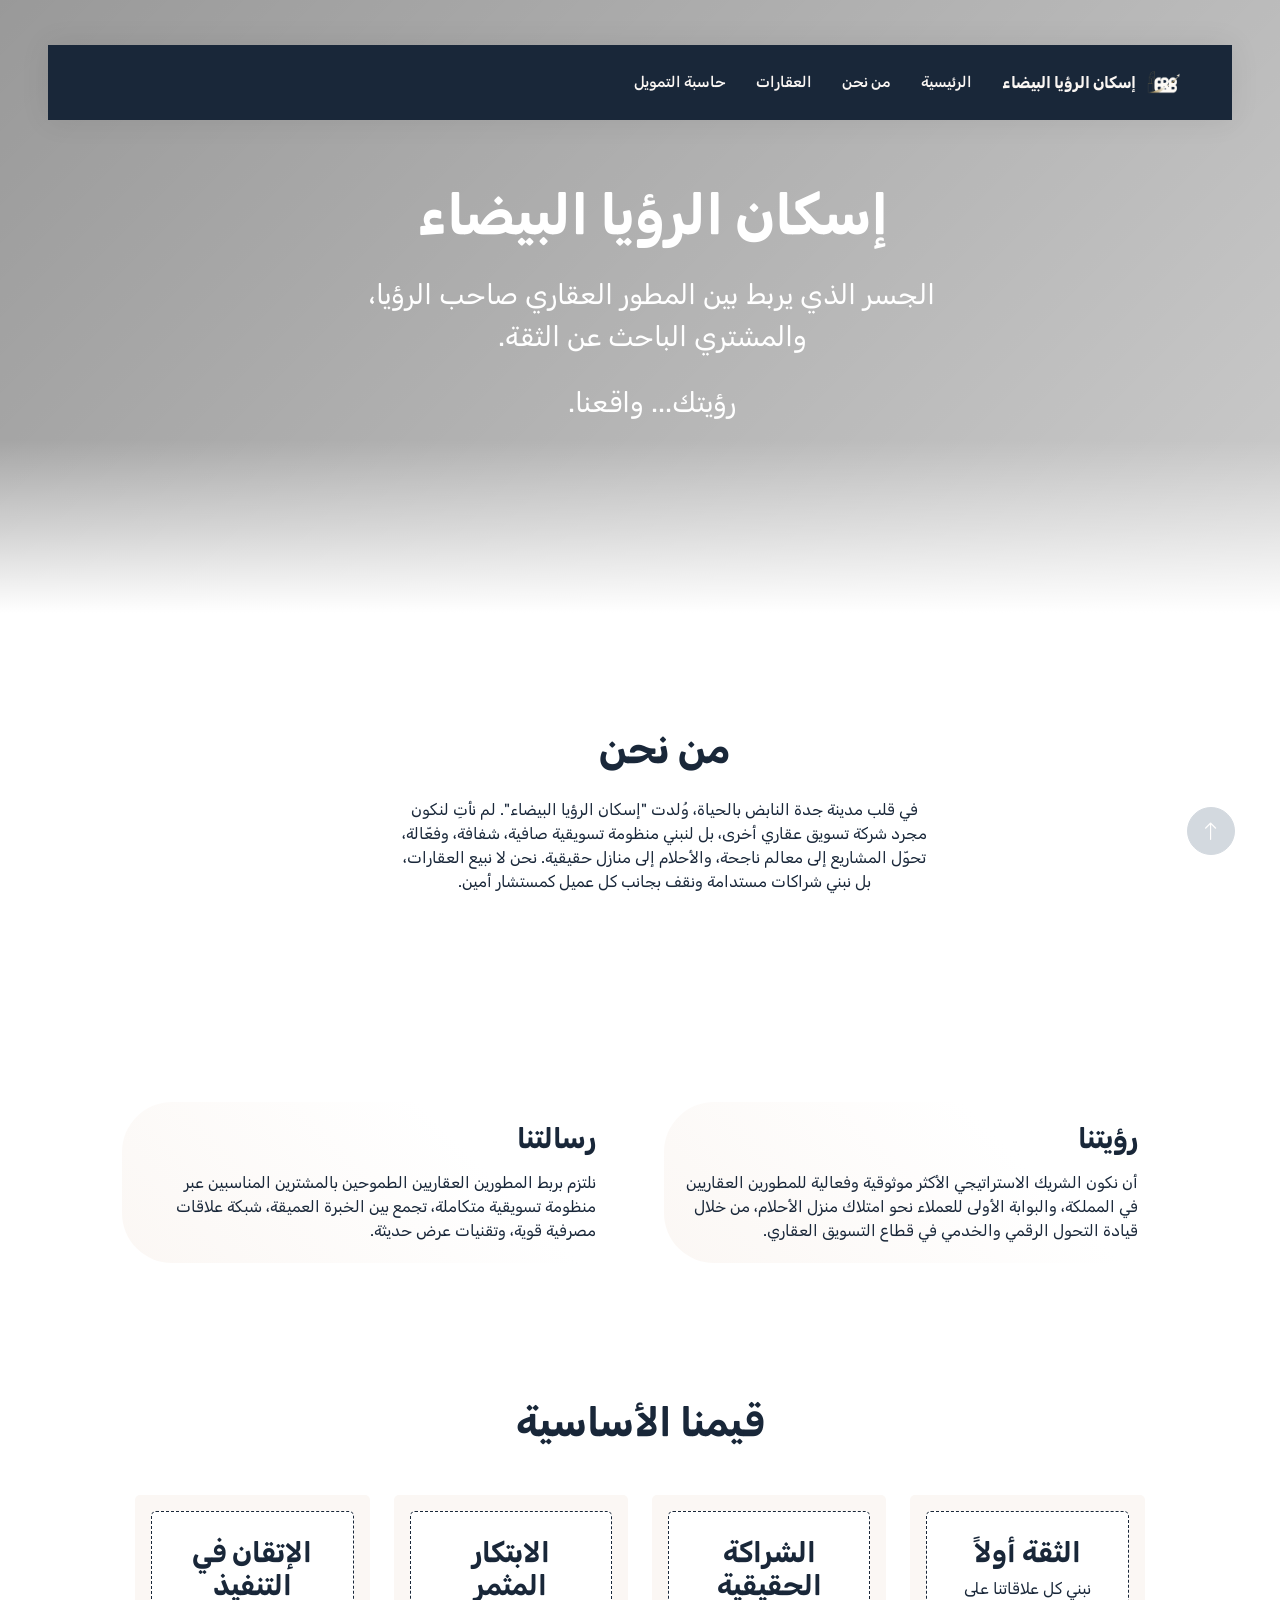
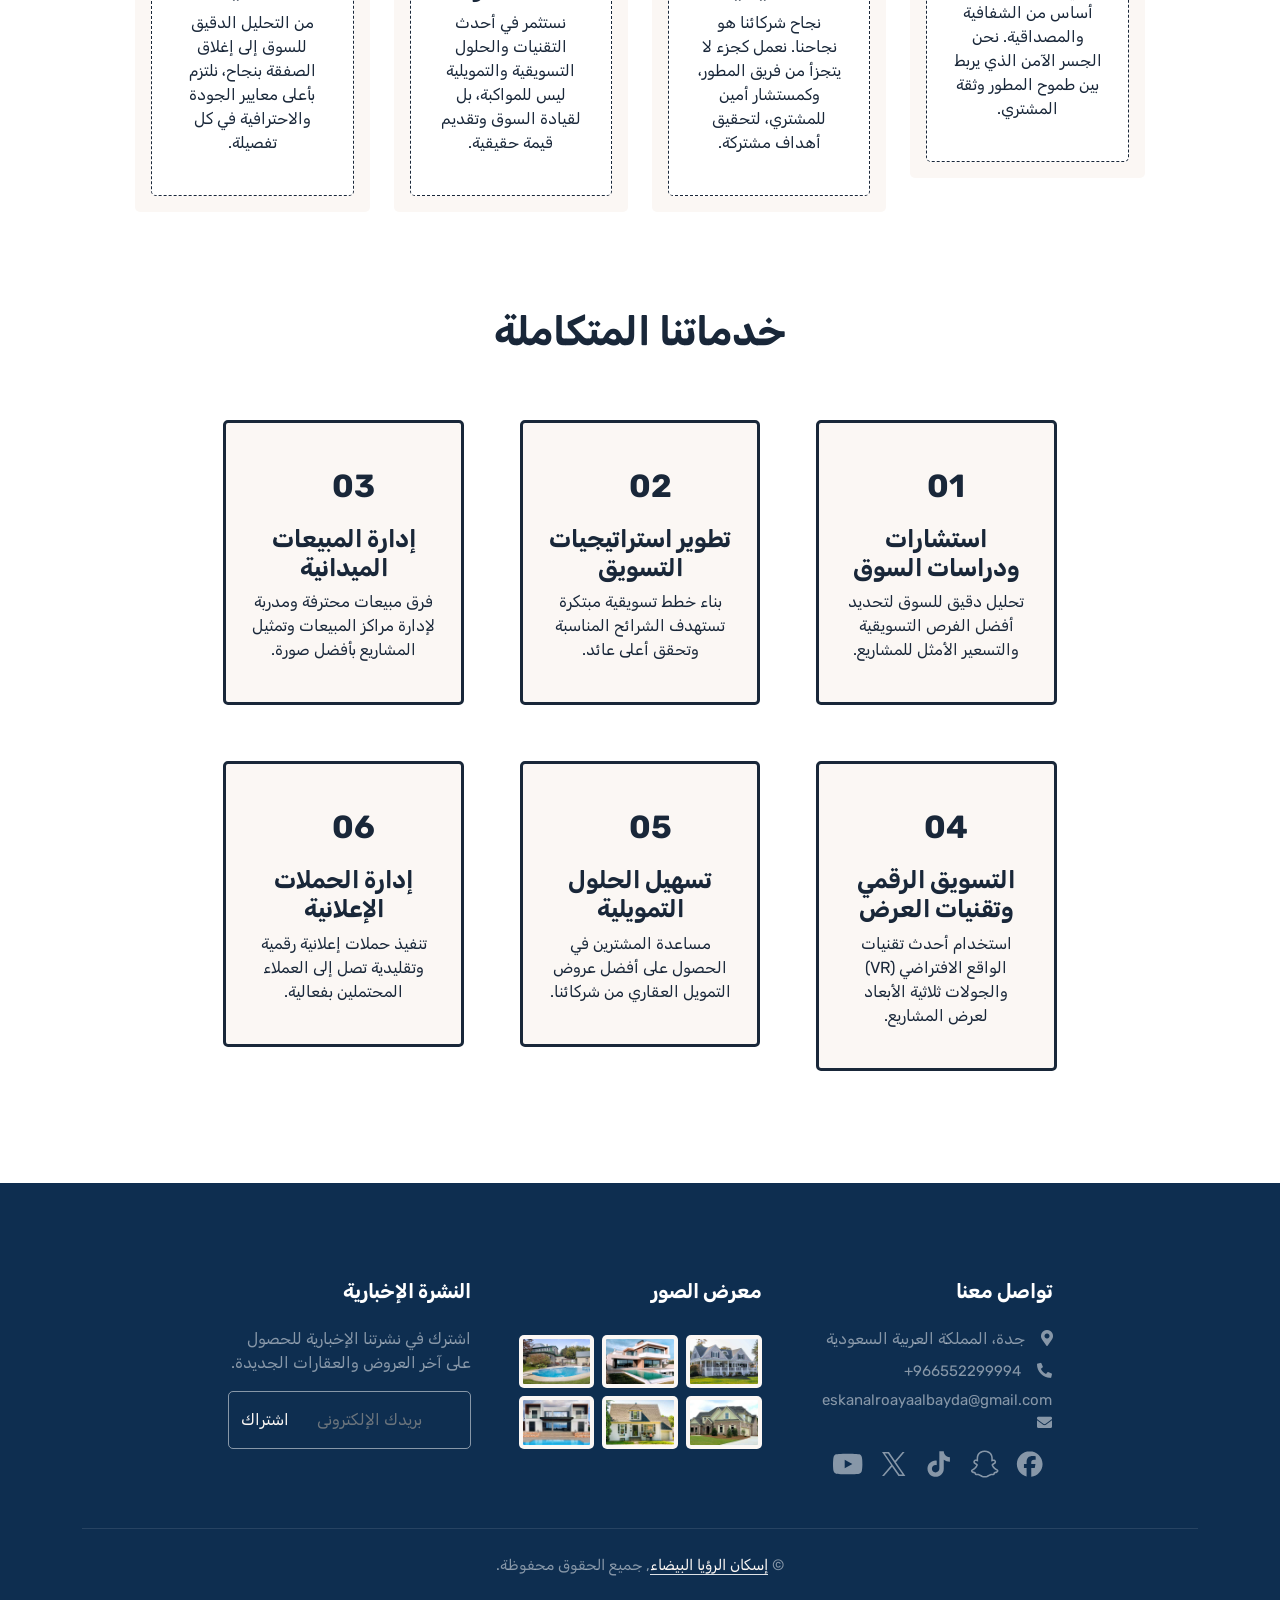
==== about.html @ 4a038e12 "new" ====
<!DOCTYPE html>
<html lang="ar" dir="rtl">

<head>
    <meta charset="utf-8">
    <title>من نحن - إسكان الرؤيا البيضاء</title>
    <meta content="width=device-width, initial-scale=1.0" name="viewport">
    <meta content="" name="keywords">
    <meta content="" name="description">

    <!-- Favicon -->
    <link href="img/favicon.ico" rel="icon">

    <!-- Google Web Fonts -->
    <link rel="preconnect" href="https://fonts.googleapis.com">
    <link rel="preconnect" href="https://fonts.gstatic.com" crossorigin>
    <link href="https://fonts.googleapis.com/css2?family=Rubik:ital,wght@0,300..900;1,300..900&display=swap" rel="stylesheet">
    
    <!-- Icon Font Stylesheet -->
    <link href="https://cdnjs.cloudflare.com/ajax/libs/font-awesome/5.10.0/css/all.min.css" rel="stylesheet">
    <link href="https://cdn.jsdelivr.net/npm/bootstrap-icons@1.4.1/font/bootstrap-icons.css" rel="stylesheet">

    <!-- Libraries Stylesheet -->
    <link href="lib/animate/animate.min.css" rel="stylesheet">
    <link href="lib/owlcarousel/assets/owl.carousel.min.css" rel="stylesheet">

    <!-- Customized Bootstrap Stylesheet -->
    <link href="css/bootstrap.min.css" rel="stylesheet">

    <!-- Template Stylesheet -->
    <link href="css/style.css" rel="stylesheet">
    <link href="css/video-styles.css" rel="stylesheet">
</head>

<body>
    <div class="container-xxl bg-white p-0">
        <!-- Spinner Start -->
        <div id="spinner" class="show bg-white position-fixed translate-middle w-100 vh-100 top-50 start-50 d-flex align-items-center justify-content-center">
            <div class="spinner-border text-primary" style="width: 3rem; height: 3rem;" role="status">
                <span class="sr-only">Loading...</span>
            </div>
        </div>
        <!-- Spinner End -->


        <!-- Navbar Start -->
        <div class="container-fluid nav-bar bg-transparent">
            <nav class="navbar navbar-expand-lg navbar-light py-0 px-4">
                <a href="index.html" class="navbar-brand d-flex align-items-center text-center">
                    <div class="icon p-2">
                        <img class="img-fluid" src="img/new_logo_transparent.png" alt="Icon" style="width: 40px; height: 30px;object-fit: cover;">
                    </div>
                    <h1 class="brand-name m-0 text-primary">إسكان الرؤيا البيضاء</h1>
                </a>
                <button type="button" class="navbar-toggler" data-bs-toggle="collapse" data-bs-target="#navbarCollapse">
                    <span class="navbar-toggler-icon"></span>
                </button>
                <div class="collapse navbar-collapse" id="navbarCollapse">
                    <div class="navbar-nav ms-auto">
                        <a href="index.html" class="nav-item nav-link">الرئيسية</a>
                        <a href="about.html" class="nav-item nav-link">من نحن</a>
                        <a href="property-list.html" class="nav-item nav-link">العقارات</a>
                        <a href="calculator.html" class="nav-item nav-link">حاسبة التمويل</a>
                    </div>
                </div>
            </nav>
        </div>
        <!-- Navbar End -->


        <!-- Header Start -->
        <div class="container-fluid header p-0 position-relative" style="height: 70vh; min-height: 500px;">
            <!-- Full Screen Video Background -->
            <div class="hero-video-container position-absolute top-0 start-0 w-100 h-100">
                <video autoplay loop muted plays-inline class="w-100 h-100" style="object-fit: cover;">
                    <source src="img/19432715-uhd_3840_2160_25fps.mp4" type="video/mp4">
                </video>
                <div class="video-overlay position-absolute top-0 start-0 w-100 h-100" style="background: linear-gradient(135deg, rgba(0,0,0,0.4), rgba(0,0,0,0.2));"></div>
                <div class="gradient"></div>
            </div>
            
            <!-- Content Overlay -->
            <div class="container h-100 d-flex align-items-center">
                <div class="row w-100" style="justify-content: center;">
                    <div class="col-lg-8 col-xl-7">
                        <div class="hero-content text-white position-relative z-index-1">
                            <h1 class="display-4 fw-bold mb-4 animated fadeIn" style="text-align: center;">إسكان الرؤيا البيضاء</h1>
                            <p class="fs-3 mb-4 animated fadeIn" style="text-align: center;">الجسر الذي يربط بين المطور العقاري صاحب الرؤيا، والمشتري الباحث عن الثقة.</p>
                            <p class="fs-3 mb-4 animated fadeIn" style="text-align: center;">رؤيتك... واقعنا.</p>
                        </div>
                    </div>
                </div>
            </div>
        </div>
        <!-- Header End -->


        <!-- Search Start -->
        <!-- <div class="container-fluid bg-primary mb-5 wow fadeIn" data-wow-delay="0.1s" style="padding: 35px;">
            <div class="container">
                <div class="row g-2">
                    <div class="col-md-10">
                        <div class="row g-2">
                            <div class="col-md-4">
                                <input type="text" class="form-control border-0 py-3" placeholder="Search Keyword">
                            </div>
                            <div class="col-md-4">
                                <select class="form-select border-0 py-3">
                                    <option selected>Property Type</option>
                                    <option value="1">Property Type 1</option>
                                    <option value="2">Property Type 2</option>
                                    <option value="3">Property Type 3</option>
                                </select>
                            </div>
                            <div class="col-md-4">
                                <select class="form-select border-0 py-3">
                                    <option selected>Location</option>
                                    <option value="1">Location 1</option>
                                    <option value="2">Location 2</option>
                                    <option value="3">Location 3</option>
                                </select>
                            </div>
                        </div>
                    </div>
                    <div class="col-md-2">
                        <button class="btn btn-dark border-0 w-100 py-3">Search</button>
                    </div>
                </div>
            </div>
        </div> -->
        <!-- Search End -->


        <!-- About Start -->
        <div class="container-xxl py-5">
            <div class="container">
                <div class="row g-5 align-items-center">
                    <div class="col-lg-6 wow fadeIn" data-wow-delay="0.1s">
                        <div class="about-img position-relative overflow-hidden p-5 px-0 text-center">
                            <h1 class="mb-4">من نحن</h1>
                            <p class="mb-4">في قلب مدينة جدة النابض بالحياة، وُلدت "إسكان الرؤيا البيضاء". لم نأتِ لنكون مجرد شركة تسويق عقاري أخرى، بل لنبني منظومة تسويقية صافية، شفافة، وفعّالة، تحوّل المشاريع إلى معالم ناجحة، والأحلام إلى منازل حقيقية. نحن لا نبيع العقارات، بل نبني شراكات مستدامة ونقف بجانب كل عميل كمستشار أمين.</p>
                        </div>
                    </div>
                    <div class="col-lg-6 wow fadeIn" data-wow-delay="0.5s">
                    </div>
                </div>
            </div>
        </div>
        <!-- About End -->


        <!-- Call to Action Start -->
        <div class="container-xxl py-5">
            <div class="container">
                <div class="bg-white rounded p-3">
                    <div class="bg-white rounded p-4">
                        <div class="row g-5 align-items-center">
                            <div class="col-lg-6 wow fadeIn" data-wow-delay="0.1s">
                                <div class="vm-item" style="animation: slideInRight 1s ease-out backwards;">
                                    <h3 style="font-size: 28px; font-weight: 700; margin-bottom: 15px;">رؤيتنا</h3>
                                    <p style="text-align: right; margin: 0;">أن نكون الشريك الاستراتيجي الأكثر موثوقية وفعالية للمطورين العقاريين في المملكة، والبوابة الأولى للعملاء نحو امتلاك منزل الأحلام، من خلال قيادة التحول الرقمي والخدمي في قطاع التسويق العقاري.</p>
                                </div>
                            </div>
                            <div class="col-lg-6 wow fadeIn" data-wow-delay="0.5s">
                                <div class="vm-item">
                                    <h3 style="font-size: 28px; font-weight: 700; margin-bottom: 15px;">رسالتنا</h3>
                                    <p style="text-align: right; margin: 0;">نلتزم بربط المطورين العقاريين الطموحين بالمشترين المناسبين عبر منظومة تسويقية متكاملة، تجمع بين الخبرة العميقة، شبكة علاقات مصرفية قوية، وتقنيات عرض حديثة.</p>
                                </div>
                            </div>
                        </div>
                    </div>
                </div>
            </div>
        </div>
        <!-- Call to Action End -->


        <!-- Team Start -->
<div class="container-xxl py-5">
            <div class="container">
                <div class="text-center mx-auto mb-5 wow fadeInUp" data-wow-delay="0.1s" style="max-width: 600px;">
                    <h1 class="mb-3" style="color: var(--secondary)">قيمنا الأساسية</h1>
                </div>
                <div class="row g-4" style="justify-content: center;">
                    <div class="col-lg-2 col-sm-6 wow fadeInUp" data-wow-delay="0.1s">
                        <div class="cat-item d-block bg-light text-center rounded p-3" href="">
                            <div class="rounded p-4">
                                <h3>الثقة أولاً</h3>
                                <p>نبني كل علاقاتنا على أساس من الشفافية والمصداقية. نحن الجسر الآمن الذي يربط بين طموح المطور وثقة المشتري.</p>
                            </div>
                        </div>
                    </div>
                    <div class="col-lg-2 col-sm-6 wow fadeInUp" data-wow-delay="0.2s">
                        <div class="cat-item d-block bg-light text-center rounded p-3" href="">
                            <div class="rounded p-4">
                                <h3>الشراكة الحقيقية</h3>
                                <p>نجاح شركائنا هو نجاحنا. نعمل كجزء لا يتجزأ من فريق المطور، وكمستشار أمين للمشتري، لتحقيق أهداف مشتركة.</p>
                            </div>
                        </div>
                    </div>
                    <div class="col-lg-2 col-sm-6 wow fadeInUp" data-wow-delay="0.3s">
                        <div class="cat-item d-block bg-light text-center rounded p-3" href="">
                            <div class="rounded p-4">
                                <h3>الابتكار المثمر</h3>
                                <p>نستثمر في أحدث التقنيات والحلول التسويقية والتمويلية ليس للمواكبة، بل لقيادة السوق وتقديم قيمة حقيقية.</p>
                            </div>
                        </div>
                    </div>
                    <div class="col-lg-2 col-sm-6 wow fadeInUp" data-wow-delay="0.4s">
                        <div class="cat-item d-block bg-light text-center rounded p-3" href="">
                            <div class="rounded p-4">
                                <h3>الإتقان في التنفيذ</h3>
                                <p>من التحليل الدقيق للسوق إلى إغلاق الصفقة بنجاح، نلتزم بأعلى معايير الجودة والاحترافية في كل تفصيلة.</p>
                            </div>
                        </div>
                    </div>
                </div>
            </div>
        </div>
        <!-- Team End -->
        <div class="container-xxl py-5">
            <div class="container">
                <div class="text-center mx-auto mb-5 wow fadeInUp" data-wow-delay="0.1s" style="max-width: 600px;">
                    <h1 class="mb-3" style="color: var(--secondary)"> خدماتنا المتكاملة</h1>
                </div>
                <div class="row g-4" style="justify-content: center;">
                    <div class="col-lg-5 col-sm-6 wow fadeInUp" data-wow-delay="0.2s">
                        <div class="cat-item d-block bg-white text-center rounded p-3" href="">
                            <div class="service rounded p-4" style="border: solid;">
                                <div class="icon">01</div>
                                <h3>استشارات ودراسات السوق</h3>
                                <p>تحليل دقيق للسوق لتحديد أفضل الفرص التسويقية والتسعير الأمثل للمشاريع.</p>                       
                            </div>
                        </div>
                    </div>
                    <div class="col-lg-5 col-sm-6 wow fadeInUp" data-wow-delay="0.2s">
                        <div class="cat-item d-block bg-white text-center rounded p-3" href="">
                            <div class="service rounded p-4" style="border: solid;">
                                <div class="icon">02</div>
                                <h3>تطوير استراتيجيات التسويق</h3>
                                <p>بناء خطط تسويقية مبتكرة تستهدف الشرائح المناسبة وتحقق أعلى عائد.</p>                       
                            </div>
                        </div>
                    </div>
                    <div class="col-lg-5 col-sm-6 wow fadeInUp" data-wow-delay="0.2s">
                        <div class="cat-item d-block bg-white text-center rounded p-3" href="">
                            <div class="service rounded p-4" style="border: solid;">
                                <div class="icon">03</div>
                                <h3>إدارة المبيعات الميدانية</h3>
                                <p>فرق مبيعات محترفة ومدربة لإدارة مراكز المبيعات وتمثيل المشاريع بأفضل صورة.</p>
                            </div>
                        </div>
                    </div>
                    <div class="col-lg-5 col-sm-6 wow fadeInUp" data-wow-delay="0.4s">
                        <div class="cat-item d-block bg-white text-center rounded p-3" href="">
                            <div class="service rounded p-4" style="border: solid;">
                                <div class="icon">04</div>
                                <h3>التسويق الرقمي وتقنيات العرض</h3>
                                <p>استخدام أحدث تقنيات الواقع الافتراضي (VR) والجولات ثلاثية الأبعاد لعرض المشاريع.</p>
                            </div>
                        </div>
                    </div>
                    <div class="col-lg-5 col-sm-6 wow fadeInUp" data-wow-delay="0.4s">
                        <div class="cat-item d-block bg-white text-center rounded p-3" href="">
                            <div class="service rounded p-4" style="border: solid;">
                                <div class="icon">05</div>
                                <h3>تسهيل الحلول التمويلية</h3>
                                <p>مساعدة المشترين في الحصول على أفضل عروض التمويل العقاري من شركائنا.</p>
                            </div>
                        </div>
                    </div>
                    <div class="col-lg-5 col-sm-6 wow fadeInUp" data-wow-delay="0.4s">
                        <div class="cat-item d-block bg-white text-center rounded p-3" href="">
                            <div class="service rounded p-4" style="border: solid;">
                                <div class="icon">06</div>
                                <h3>إدارة الحملات الإعلانية</h3>
                                <p>تنفيذ حملات إعلانية رقمية وتقليدية تصل إلى العملاء المحتملين بفعالية.</p>
                            </div>
                        </div>
                    </div>
                </div>
            </div>
        </div>

        <!-- Footer Start -->
                <div class="container-fluid bg-dark text-white-50 footer pt-5 mt-5 wow fadeIn" data-wow-delay="0.1s">
            <div class="container py-5">
                <div class="row g-5" style="justify-content: center;">
                    <div class="col-lg-3 col-md-6">
                        <h5 class="text-white mb-4">تواصل معنا</h5>
                        <p class="mb-2"><i class="fa fa-map-marker-alt" style="margin-left:1rem;"></i>جدة، المملكة العربية السعودية</p>
                        <a class="btn btn-link text-white-50" dir="ltr" href="tel:+966552299994">+966552299994<i class="fa fa-phone-alt" style="margin-left:1rem;"></i></a>
                        <a class="btn btn-link text-white-50" dir="ltr" href="mailto:eskanalroayaalbayda@gmail.com">eskanalroayaalbayda@gmail.com<i class="fa fa-envelope" style="margin-left:1rem;"></i></a>
                        <div class="d-flex pt-2 ps-3">
                            <svg style="margin:0 0.5rem 0 0.5rem;" fill="currentColor" xmlns="http://www.w3.org/2000/svg" width="32" height="32" viewBox="0 0 32 32">
                                <a target="_blank" rel="noopener noreferrer" xlink:href="https://www.facebook.com/profile.php?id=61582482845487">
                                    <path d="M16,2c-7.732,0-14,6.268-14,14,0,6.566,4.52,12.075,10.618,13.588v-9.31h-2.887v-4.278h2.887v-1.843c0-4.765,2.156-6.974,6.835-6.974,.887,0,2.417,.174,3.043,.348v3.878c-.33-.035-.904-.052-1.617-.052-2.296,0-3.183,.87-3.183,3.13v1.513h4.573l-.786,4.278h-3.787v9.619c6.932-.837,12.304-6.74,12.304-13.897,0-7.732-6.268-14-14-14Z">                        
                                    </path>
                                </a>
                            </svg>
                            <svg style="margin:0 0.5rem 0 0.5rem;" fill="currentColor" xmlns="http://www.w3.org/2000/svg" width="32" height="32" viewBox="0 0 32 32">
                                <a target="_blank" rel="noopener noreferrer" xlink:href="https://www.snapchat.com/@erbjeddah">
                                    <path d="M30.893,22.837c-.208-.567-.606-.871-1.058-1.122-.085-.05-.163-.09-.23-.12-.135-.07-.273-.137-.41-.208-1.41-.747-2.51-1.69-3.274-2.808-.217-.315-.405-.648-.562-.996-.065-.186-.062-.292-.015-.389,.046-.074,.108-.138,.18-.188,.242-.16,.492-.323,.661-.432,.302-.195,.541-.35,.695-.46,.579-.405,.983-.835,1.236-1.315,.357-.672,.404-1.466,.13-2.175-.383-1.009-1.336-1.635-2.49-1.635-.243,0-.486,.025-.724,.077-.064,.014-.127,.028-.189,.044,.011-.69-.005-1.418-.066-2.135-.218-2.519-1.1-3.84-2.02-4.893-.589-.66-1.283-1.218-2.053-1.653-1.396-.797-2.979-1.202-4.704-1.202s-3.301,.405-4.698,1.202c-.773,.434-1.468,.994-2.057,1.656-.92,1.053-1.802,2.376-2.02,4.893-.061,.717-.077,1.449-.067,2.135-.062-.016-.125-.031-.189-.044-.238-.051-.481-.077-.724-.077-1.155,0-2.109,.626-2.491,1.635-.276,.71-.23,1.505,.126,2.178,.254,.481,.658,.911,1.237,1.315,.153,.107,.393,.262,.695,.46,.163,.106,.402,.261,.635,.415,.082,.053,.151,.123,.204,.205,.049,.1,.051,.208-.022,.408-.155,.341-.34,.668-.553,.976-.747,1.092-1.815,2.018-3.179,2.759-.723,.383-1.474,.639-1.791,1.502-.239,.651-.083,1.391,.525,2.015h0c.223,.233,.482,.429,.766,.58,.592,.326,1.222,.578,1.876,.75,.135,.035,.263,.092,.379,.169,.222,.194,.19,.486,.485,.914,.148,.221,.336,.412,.555,.564,.619,.428,1.315,.455,2.053,.483,.666,.025,1.421,.054,2.283,.339,.357,.118,.728,.346,1.158,.613,1.032,.635,2.446,1.503,4.811,1.503s3.789-.873,4.829-1.51c.427-.262,.796-.488,1.143-.603,.862-.285,1.617-.313,2.283-.339,.737-.028,1.433-.055,2.053-.483,.259-.181,.475-.416,.632-.69,.212-.361,.207-.613,.406-.789,.109-.074,.229-.129,.356-.162,.662-.173,1.301-.428,1.901-.757,.302-.162,.575-.375,.805-.63l.008-.009c.57-.61,.714-1.329,.48-1.964Zm-2.102,1.13c-1.282,.708-2.135,.632-2.798,1.059-.563,.363-.23,1.144-.639,1.426-.503,.347-1.989-.025-3.909,.609-1.584,.524-2.594,2.029-5.442,2.029s-3.835-1.502-5.444-2.033c-1.916-.634-3.406-.262-3.909-.609-.409-.282-.077-1.064-.639-1.426-.664-.427-1.516-.351-2.798-1.055-.816-.451-.353-.73-.081-.862,4.645-2.249,5.386-5.721,5.419-5.979,.04-.312,.084-.557-.259-.875-.332-.307-1.804-1.218-2.213-1.503-.676-.472-.973-.944-.754-1.523,.153-.401,.527-.552,.92-.552,.124,0,.248,.014,.369,.041,.742,.161,1.462,.533,1.879,.633,.05,.013,.102,.02,.153,.021,.222,0,.3-.112,.285-.366-.048-.812-.162-2.394-.034-3.872,.176-2.034,.831-3.042,1.61-3.934,.374-.428,2.132-2.286,5.493-2.286s5.123,1.85,5.497,2.276c.78,.891,1.436,1.899,1.61,3.934,.128,1.479,.018,3.061-.034,3.872-.018,.268,.063,.366,.285,.366,.052,0,.103-.008,.153-.021,.417-.1,1.137-.472,1.879-.633,.121-.027,.245-.041,.369-.041,.395,0,.766,.153,.92,.552,.219,.579-.077,1.051-.753,1.523-.409,.285-1.881,1.196-2.213,1.503-.344,.317-.299,.563-.259,.875,.033,.261,.773,3.734,5.419,5.979,.274,.137,.737,.416-.079,.871Z">                        
                                    </path>
                                </a>
                            </svg>
                            <svg style="margin:0 0.5rem 0 0.5rem;" fill="currentColor" xmlns="http://www.w3.org/2000/svg" width="32" height="32" viewBox="0 0 32 32">
                                <a target="_blank" rel="noopener noreferrer" xlink:href="https://www.tiktok.com/@erbjeddah">
                                    <path d="M24.562,7.613c-1.508-.983-2.597-2.557-2.936-4.391-.073-.396-.114-.804-.114-1.221h-4.814l-.008,19.292c-.081,2.16-1.859,3.894-4.039,3.894-.677,0-1.315-.169-1.877-.465-1.288-.678-2.169-2.028-2.169-3.582,0-2.231,1.815-4.047,4.046-4.047,.417,0,.816,.069,1.194,.187v-4.914c-.391-.053-.788-.087-1.194-.087-4.886,0-8.86,3.975-8.86,8.86,0,2.998,1.498,5.65,3.783,7.254,1.439,1.01,3.19,1.606,5.078,1.606,4.886,0,8.86-3.975,8.86-8.86V11.357c1.888,1.355,4.201,2.154,6.697,2.154v-4.814c-1.345,0-2.597-.4-3.647-1.085Z">                        
                                    </path>
                                </a>
                            </svg>
                            <svg style="margin:0 0.5rem 0 0.5rem;" fill="currentColor" xmlns="http://www.w3.org/2000/svg" width="32" height="32" viewBox="0 0 32 32">
                                <a target="_blank" rel="noopener noreferrer" xlink:href="https://x.com/ERBjeddah">
                                    <path d="M18.42,14.009L27.891,3h-2.244l-8.224,9.559L10.855,3H3.28l9.932,14.455L3.28,29h2.244l8.684-10.095,6.936,10.095h7.576l-10.301-14.991h0Zm-3.074,3.573l-1.006-1.439L6.333,4.69h3.447l6.462,9.243,1.006,1.439,8.4,12.015h-3.447l-6.854-9.804h0Z">                        
                                    </path>
                                </a>
                            </svg>
                            <svg style="margin:0 0.5rem 0 0.5rem;" fill="currentColor" xmlns="http://www.w3.org/2000/svg" width="32" height="32" viewBox="0 0 32 32">
                                <a target="_blank" rel="noopener noreferrer" xlink:href="https://www.youtube.com/@ERBjeddah">
                                    <path d="M31.331,8.248c-.368-1.386-1.452-2.477-2.829-2.848-2.496-.673-12.502-.673-12.502-.673,0,0-10.007,0-12.502,.673-1.377,.37-2.461,1.462-2.829,2.848-.669,2.512-.669,7.752-.669,7.752,0,0,0,5.241,.669,7.752,.368,1.386,1.452,2.477,2.829,2.847,2.496,.673,12.502,.673,12.502,.673,0,0,10.007,0,12.502-.673,1.377-.37,2.461-1.462,2.829-2.847,.669-2.512,.669-7.752,.669-7.752,0,0,0-5.24-.669-7.752ZM12.727,20.758V11.242l8.364,4.758-8.364,4.758Z">
                                    </path>
                                </a>
                            </svg>
                        </div>
                    </div>
                    <div class="col-lg-3 col-md-6">
                        <h5 class="text-white mb-4">معرض الصور</h5>
                        <div class="row g-2 pt-2">
                            <div class="col-4">
                                <img class="img-fluid rounded bg-light p-1" src="img/property-1.jpg" alt="">
                            </div>
                            <div class="col-4">
                                <img class="img-fluid rounded bg-light p-1" src="img/property-2.jpg" alt="">
                            </div>
                            <div class="col-4">
                                <img class="img-fluid rounded bg-light p-1" src="img/property-3.jpg" alt="">
                            </div>
                            <div class="col-4">
                                <img class="img-fluid rounded bg-light p-1" src="img/property-4.jpg" alt="">
                            </div>
                            <div class="col-4">
                                <img class="img-fluid rounded bg-light p-1" src="img/property-5.jpg" alt="">
                            </div>
                            <div class="col-4">
                                <img class="img-fluid rounded bg-light p-1" src="img/property-6.jpg" alt="">
                            </div>
                        </div>
                    </div>
                    <div class="col-lg-3 col-md-6">
                        <h5 class="text-white mb-4">النشرة الإخبارية</h5>
                        <p>اشترك في نشرتنا الإخبارية للحصول على آخر العروض والعقارات الجديدة.</p>
                        <div class="position-relative mx-auto" style="max-width: 400px;">
                            <input class="form-control bg-transparent w-100 py-3 ps-4 pe-5" type="text" placeholder="بريدك الإلكتروني">
                            <button type="button" class="btn btn-primary py-2 position-absolute top-0 start-0 mt-2 me-2" style="border-color: transparent;background: transparent;">اشتراك</button>
                        </div>
                    </div>
                </div>
            </div>
            <div class="container">
                <div class="copyright">
                    <div class="row" style="justify-content: center;">
                        <div class="col-md-6 text-center mb-3 mb-md-0">
                            &copy; <a class="border-bottom" href="#">إسكان الرؤيا البيضاء</a>, جميع الحقوق محفوظة. 
                        </div>
                    </div>
                </div>
            </div>
        </div>
        <!-- Footer End -->


        <!-- Back to Top -->
        <a href="#" class="btn btn-lg btn-primary btn-lg-square back-to-top"><i class="bi bi-arrow-up"></i></a>
    </div>

    <!-- JavaScript Libraries -->
    <script src="https://code.jquery.com/jquery-3.4.1.min.js"></script>
    <script src="https://cdn.jsdelivr.net/npm/bootstrap@5.0.0/dist/js/bootstrap.bundle.min.js"></script>
    <script src="lib/wow/wow.min.js"></script>
    <script src="lib/easing/easing.min.js"></script>
    <script src="lib/waypoints/waypoints.min.js"></script>
    <script src="lib/owlcarousel/owl.carousel.min.js"></script>

    <!-- Template Javascript -->
    <script src="js/main.js"></script>
</body>

</html>
---- css/style.css ----
/********** Template CSS **********/

*{
    font-family: 'Rubik', sans-serif;
}

:root {
    --primary: #a08238;
    --secondary: #192739;
    --light: #fbf7f4;
    --dark: #0E2E50;
    --gradient-1: linear-gradient(135deg, #1D2D44 0%, #0D1321 100%);
    --gradient-2: linear-gradient(135deg, #C5A880 0%, #D4AF37 100%);
    --gradient-3: linear-gradient(135deg, rgba(29, 45, 68, 0.95) 0%, rgba(13, 19, 33, 0.95) 100%);
}

.back-to-top {
    position: fixed;
    display: none;
    right: 45px;
    bottom: 45px;
    z-index: 99;
}


/*** Spinner ***/
#spinner {
    opacity: 0;
    visibility: hidden;
    transition: opacity .5s ease-out, visibility 0s linear .5s;
    z-index: 99999;
}

#spinner.show {
    transition: opacity .5s ease-out, visibility 0s linear 0s;
    visibility: visible;
    opacity: 1;
}


/*** Button ***/
.btn {
    transition: .5s;
}

.btn.btn-primary,
.btn.btn-secondary {
    color: var(--light);
}

.btn-square {
    width: 38px;
    height: 38px;
}

.btn-sm-square {
    width: 32px;
    height: 32px;
}

.btn-lg-square {
    width: 48px;
    height: 48px;
}

.btn-square,
.btn-sm-square,
.btn-lg-square {
    padding: 0;
    display: flex;
    align-items: center;
    justify-content: center;
    font-weight: normal;
    border-radius: 50px;
}


/*** Navbar ***/
.nav-bar {
    position: relative;
    margin-top: 45px;
    padding: 0 3rem;
    transition: .5s;
    z-index: 9999;
}

.nav-bar.sticky-top {
    position: sticky;
    padding: 0;
    z-index: 9999;
}

.navbar {
    box-shadow: 0 0 30px rgba(0, 0, 0, .08);
    background: var(--secondary);
}

.navbar .dropdown-toggle::after {
    border: none;
    content: "\f107";
    font-family: "Font Awesome 5 Free";
    font-weight: 900;
    vertical-align: middle;
    margin-left: 5px;
    transition: .5s;
}

.navbar .dropdown-toggle[aria-expanded=true]::after {
    transform: rotate(-180deg);
}

.navbar-light .navbar-nav .nav-link {
    margin-right: 30px;
    padding: 25px 0;
    color: #FFFFFF;
    font-size: 15px;
    text-transform: uppercase;
    outline: none;
}

.navbar-light .navbar-nav .nav-link:hover,
.navbar-light .navbar-nav .nav-link.active {
    color: var(--primary);
}

@media (max-width: 991.98px) {
    .nav-bar {
        margin: 0;
        padding: 0;
    }

    .navbar-light .navbar-nav .nav-link  {
        margin-right: 0;
        padding: 10px 0;
    }

    .navbar-light .navbar-nav {
        border-top: 1px solid #EEEEEE;
    }
}

.navbar-light .navbar-brand {
    height: 75px;
}

.navbar-light .navbar-nav .nav-link {
    color: var(--light);
    font-weight: 500;
}

@media (min-width: 992px) {
    .navbar .nav-item .dropdown-menu {
        display: block;
        top: 100%;
        margin-top: 0;
        transform: rotateX(-75deg);
        transform-origin: 0% 0%;
        opacity: 0;
        visibility: hidden;
        transition: .5s;
        
    }

    .navbar .nav-item:hover .dropdown-menu {
        transform: rotateX(0deg);
        visibility: visible;
        transition: .5s;
        opacity: 1;
    }
}


/*** Header ***/
@media (min-width: 992px) {
    .header {
        margin-top: -120px;
    }
}

.header-carousel .owl-nav {
    position: absolute;
    top: 50%;
    left: -25px;
    transform: translateY(-50%);
    display: flex;
    flex-direction: column;
}

.header-carousel .owl-nav .owl-prev,
.header-carousel .owl-nav .owl-next {
    margin: 7px 0;
    width: 50px;
    height: 50px;
    display: flex;
    align-items: center;
    justify-content: center;
    color: #FFFFFF;
    background: var(--primary);
    border-radius: 40px;
    font-size: 20px;
    transition: .5s;
}

.header-carousel .owl-nav .owl-prev:hover,
.header-carousel .owl-nav .owl-next:hover {
    background: var(--dark);
}

@media (max-width: 768px) {
    .header-carousel .owl-nav {
        left: 25px;
    }
}

.breadcrumb-item + .breadcrumb-item::before {
    color: #DDDDDD;
}


/*** Icon ***/
.icon {
    padding: 15px;
    display: inline-flex;
    align-items: center;
    justify-content: center;
    background: transparent !important;
    border-radius: 50px;
}


.brand-name{
    font-size: 1rem;
}

/*** About ***/
.about-img img {
    position: relative;
    z-index: 2;
}

/* .about-img::before {
    position: absolute;
    content: "";
    top: 0;
    left: -81%;
    width: 100%;
    height: 100%;
    background: linear-gradient(225deg,rgba(255, 255, 255, 1) 0%, rgba(160, 130, 56, 1) 60%);
    transform: skew(50deg);
    z-index: 1;
} */


/*** Category ***/
.cat-item div {
    background: #FFFFFF;
    border: 1px dashed var(--secondary);
    transition: .5s;
}

.cat-item .service {
    background: var(--light);
    border: 1px solid var(--secondary);
    transition: .5s;
}
.cat-item:hover .service {
    background: var(--primary);
    border-color: transparent;
}

.cat-item .service h3 {
    font-size: 1.5rem;
}

.cat-item .icon {
  font-size: 32px;
  color: var(--color-accent);
  margin-left: 20px;
  font-weight: bold;
  border: none;
}

.cat-item:hover div {
    background: var(--primary);
    border-color: transparent;
}

.cat-item div * {
    transition: .5s;
}

.cat-item:hover div * {
    color: #FFFFFF !important;
}


/*** Property List ***/
.nav-pills .nav-item .btn {
    color: var(--dark);
}

.nav-pills .nav-item .btn:hover,
.nav-pills .nav-item .btn.active {
    color: #FFFFFF;
}

.property-item {
    box-shadow: 0 0 30px rgba(0, 0, 0, .08);
}

.property-item img {
    transition: .5s;
}

.property-item:hover img {
    transform: scale(1.1);
}

.property-item .border-top {
    border-top: 1px dashed rgba(0, 185, 142, .3) !important;
}

.property-item .border-end {
    border-right: 1px dashed rgba(0, 185, 142, .3) !important;
}


/*** Team ***/
.team-item {
    box-shadow: 0 0 30px rgba(0, 0, 0, .08);
    transition: .5s;
}

.team-item .btn {
    color: var(--primary);
    background: #FFFFFF;
    box-shadow: 0 0 30px rgba(0, 0, 0, .15);
}

.team-item .btn:hover {
    color: #FFFFFF;
    background: var(--primary);
}

.team-item:hover {
    border-color: var(--secondary) !important;
}

.team-item:hover .bg-primary {
    background: var(--secondary) !important;
}

.team-item:hover .bg-primary i {
    color: var(--secondary) !important;
}


/*** Testimonial ***/
.testimonial-carousel {
    padding-left: 1.5rem;
    padding-right: 1.5rem;
}

@media (min-width: 576px) {
    .testimonial-carousel {
        padding-left: 4rem;
        padding-right: 4rem;
    }
}

.testimonial-carousel .testimonial-item .border {
    border: 1px dashed rgba(0, 185, 142, .3) !important;
}

.testimonial-carousel .owl-nav {
    position: absolute;
    width: 100%;
    height: 40px;
    top: calc(50% - 20px);
    left: 0;
    display: flex;
    justify-content: space-between;
    z-index: 1;
}

.testimonial-carousel .owl-nav .owl-prev,
.testimonial-carousel .owl-nav .owl-next {
    position: relative;
    width: 40px;
    height: 40px;
    display: flex;
    align-items: center;
    justify-content: center;
    color: #FFFFFF;
    background: var(--primary);
    border-radius: 40px;
    font-size: 20px;
    transition: .5s;
}

.testimonial-carousel .owl-nav .owl-prev:hover,
.testimonial-carousel .owl-nav .owl-next:hover {
    background: var(--dark);
}


/*** Footer ***/
.footer .btn.btn-social {
    margin-right: 5px;
    width: 35px;
    height: 35px;
    display: flex;
    align-items: center;
    justify-content: center;
    color: var(--light);
    border: 1px solid rgba(255,255,255,0.5);
    border-radius: 35px;
    transition: .3s;
}

.footer .btn.btn-social:hover {
    color: var(--primary);
    border-color: var(--light);
}

.footer .btn.btn-link {
    display: block;
    margin-bottom: 5px;
    padding: 0;
    text-align: right;
    font-size: 15px;
    font-weight: normal;
    transition: .3s;
}

/* .footer .btn.btn-link::before {
    position: relative;
    content: "\f105";
    font-family: "Font Awesome 5 Free";
    font-weight: 900;
    margin-right: 10px;
} */

.footer .btn.btn-link:hover {
    letter-spacing: 1px;
    box-shadow: none;
}

.footer .form-control {
    border-color: rgba(255,255,255,0.5);
}

.footer .copyright {
    padding: 25px 0;
    font-size: 15px;
    border-top: 1px solid rgba(256, 256, 256, .1);
}

.footer .copyright a {
    color: var(--light);
}

.footer .footer-menu a {
    margin-right: 15px;
    padding-right: 15px;
    border-right: 1px solid rgba(255, 255, 255, .1);
}

.footer .footer-menu a:last-child {
    margin-right: 0;
    padding-right: 0;
    border-right: none;
}

/* Gradient overlay for video background */
.gradient {
    position: absolute;
    bottom: 0;
    left: 0;
    z-index: 1;
    height: 190px;
    width: 100%;
    background-image: linear-gradient(#fff0, #ffffff80 48.13%, #ffffff 90.85%);
}

.vm-item {
    background: linear-gradient(45deg,rgba(251, 247, 244, 1) 0%, rgba(255, 255, 255, 1) 70%);
    border-radius: 50px;
    padding: 20px;
}

.features-list{
  margin: 0 -2rem 0 -1rem;
  padding-left: 0.5rem;
}
---- css/video-styles.css ----
/* Full Screen Video Hero Styles */
.hero-video-container {
    position: absolute;
    top: 0;
    left: 0;
    width: 100%;
    height: 100%;
    overflow: hidden;
    z-index: 0;
}

.hero-video-container video {
    width: 100%;
    height: 100%;
    object-fit: cover;
    object-position: center;
}

.video-overlay {
    position: absolute;
    top: 0;
    left: 0;
    width: 100%;
    height: 100%;
    pointer-events: none;
    z-index: 1;
}

.hero-content {
    position: relative;
    z-index: 2;
}

/* Responsive Video */
@media (max-width: 768px) {
    .hero-content h1 {
        font-size: 2.5rem !important;
    }
    
    .hero-content p {
        font-size: 1.1rem !important;
    }
    
    .hero-content .btn {
        display: block;
        width: 100%;
        margin-bottom: 1rem;
    }
}

@media (max-width: 576px) {
    .hero-content h1 {
        font-size: 2rem !important;
    }
}

/* Video Animation */
.hero-video-container {
    animation: fadeIn 2s ease-out;
}

.hero-content {
    animation: slideInLeft 1s ease-out;
}

@keyframes fadeIn {
    from {
        opacity: 0;
    }
    to {
        opacity: 1;
    }
}

@keyframes slideInLeft {
    from {
        opacity: 0;
        transform: translateX(-50px);
    }
    to {
        opacity: 1;
        transform: translateX(0);
    }
}

/* Video Controls Hidden */
.hero-video-container video::-webkit-media-controls {
    display: none !important;
}

.hero-video-container video::-webkit-media-controls-enclosure {
    display: none !important;
}

.hero-video-container video::-webkit-media-controls-panel {
    display: none !important;
}

/* Ensure video covers full area */
.hero-video-container video {
    min-width: 100%;
    min-height: 100%;
}
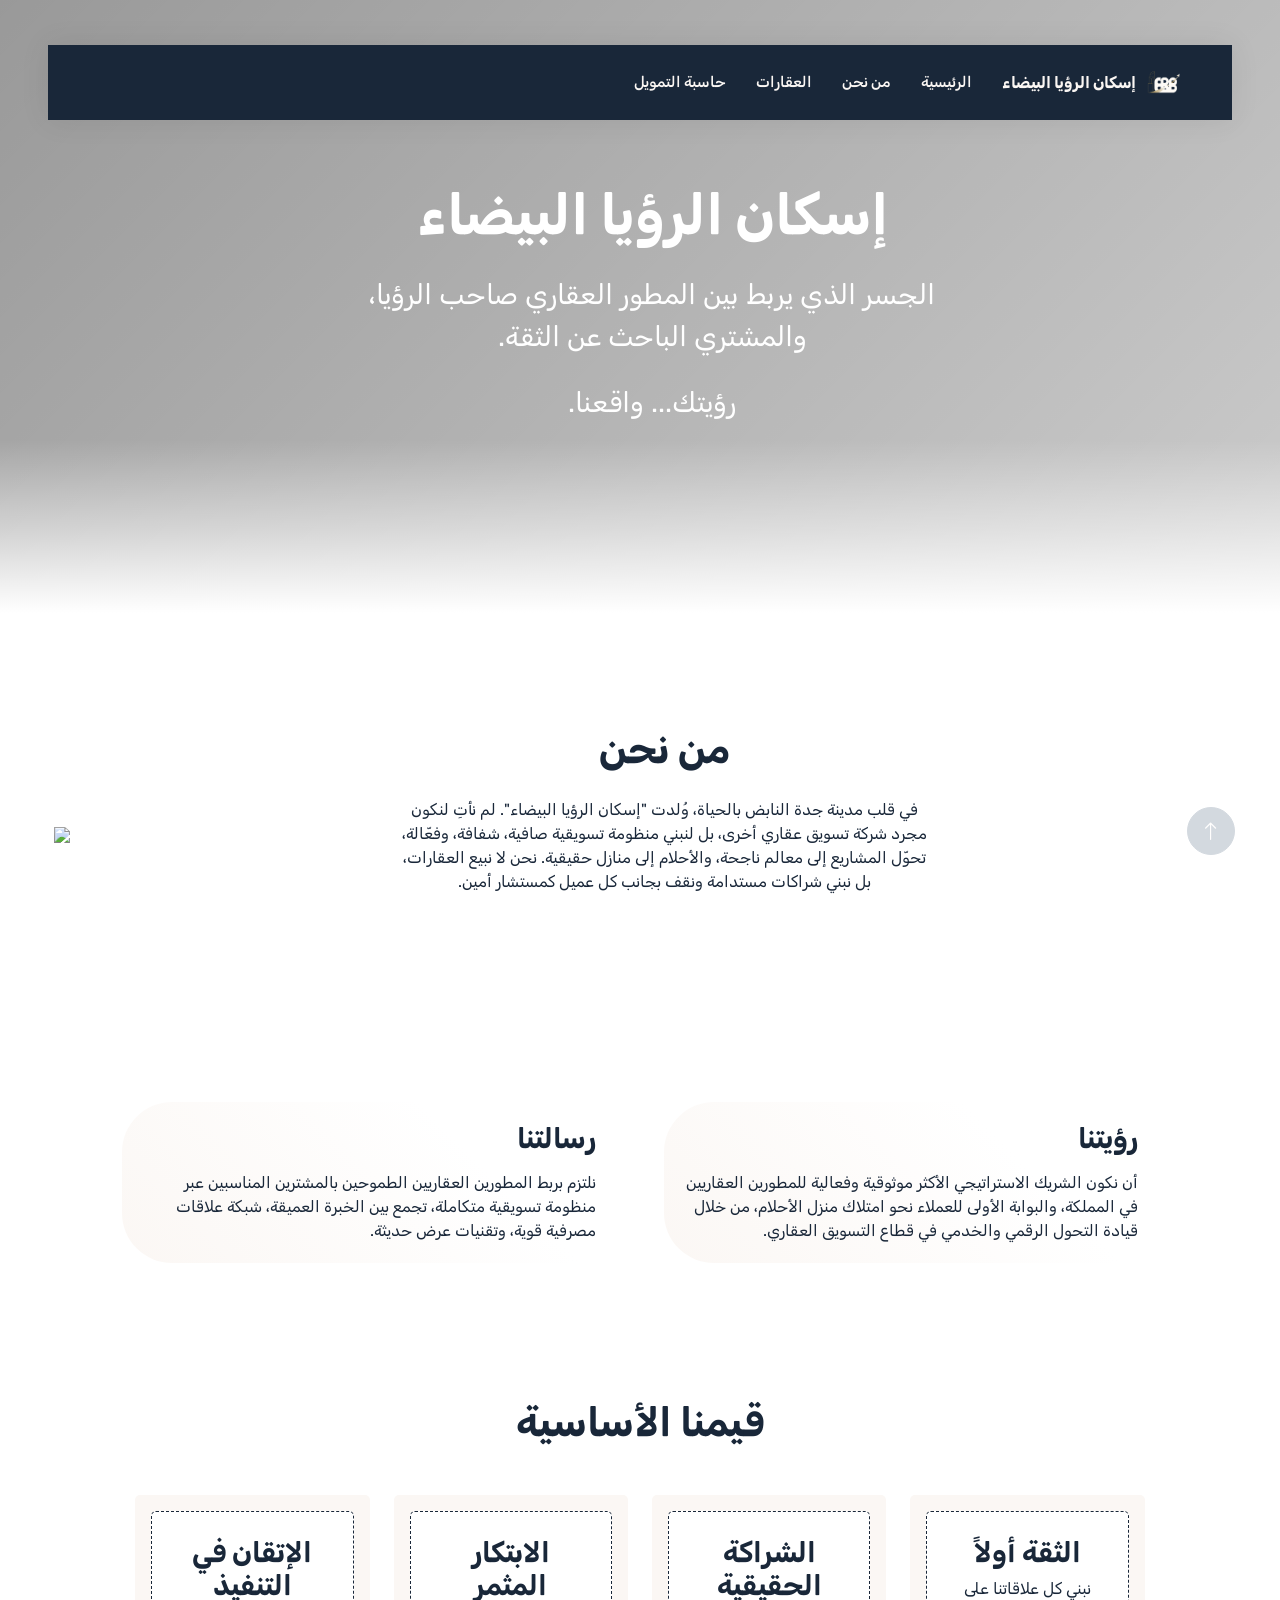
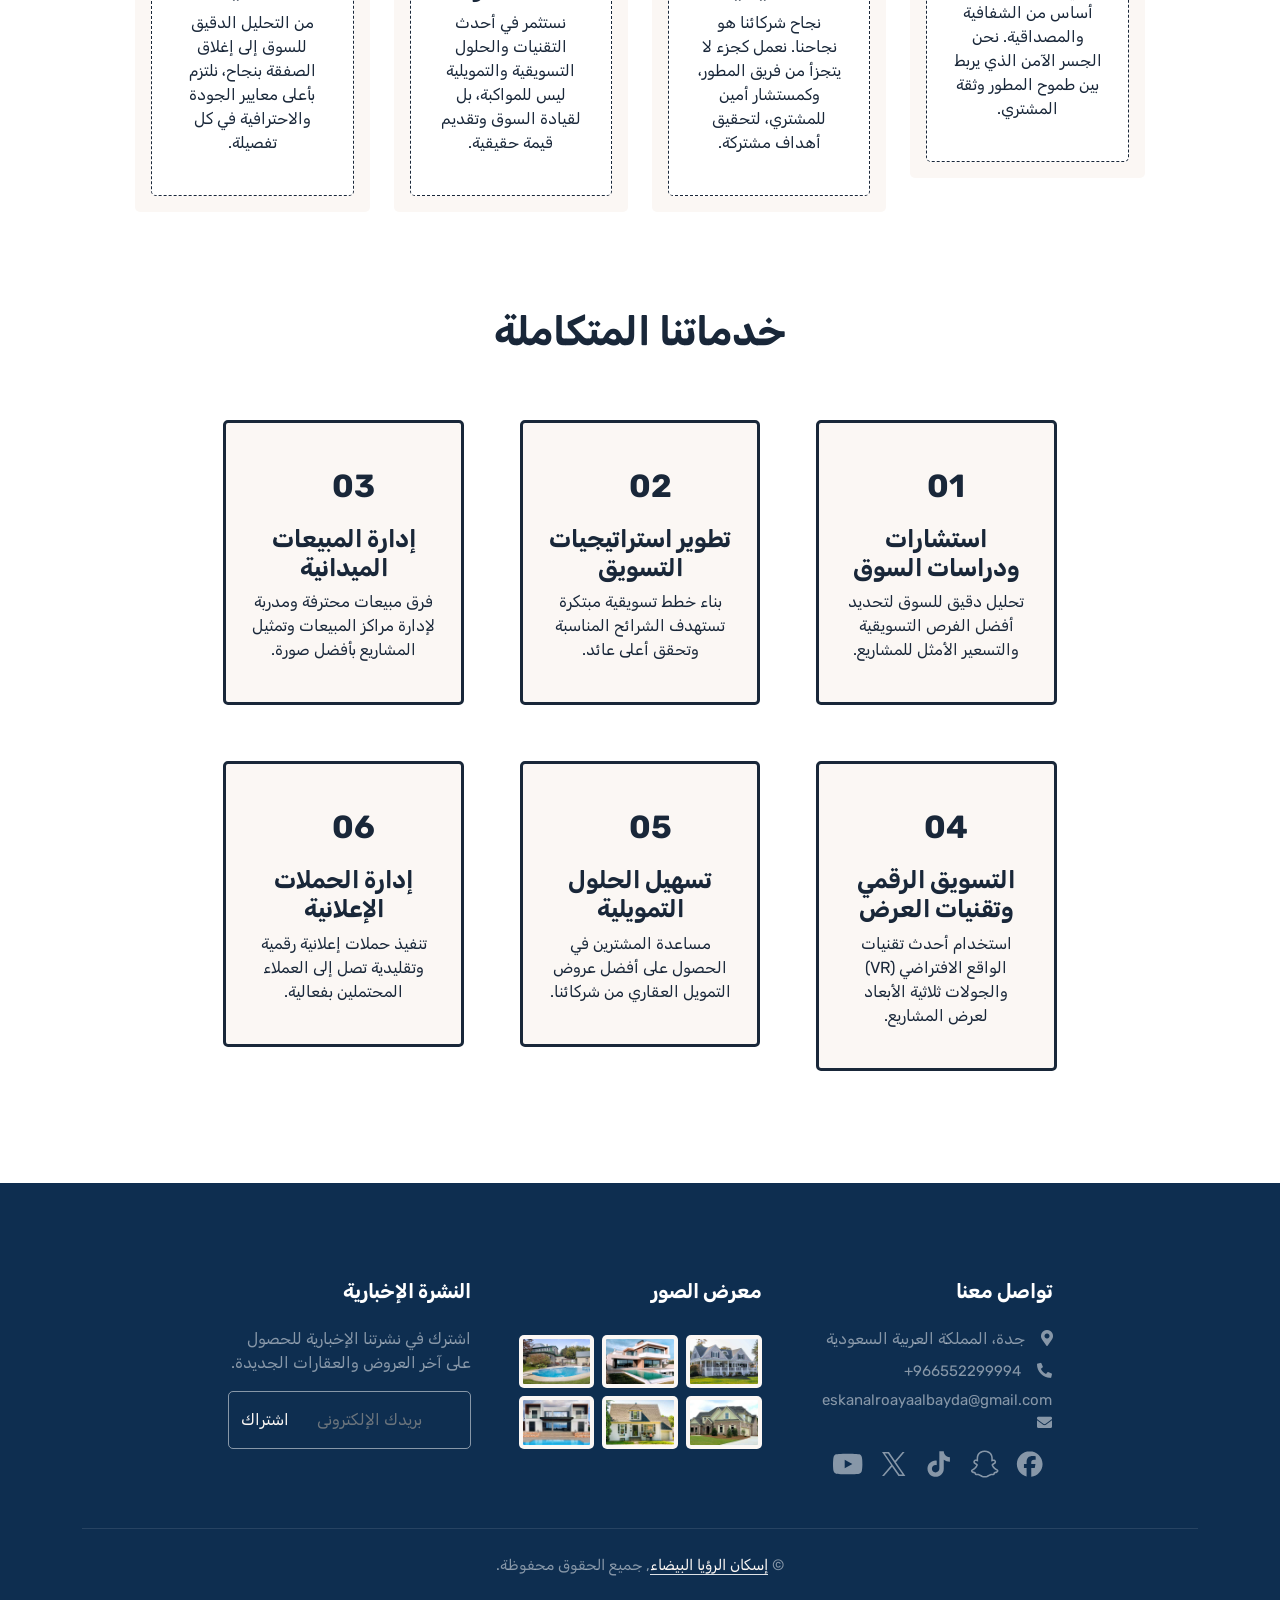
==== commit fc3ba378: "whatsapp" ====
--- a/about.html
+++ b/about.html
@@ -368,7 +368,10 @@
             </div>
         </div>
         <!-- Footer End -->
-
+        <div class="whatsapp">
+            <a class="whatsapp" target="_blank" rel="noopener noreferrer" href="https://api.whatsapp.com/send?phone=966552299994"></a>
+            <img src="https://upload.wikimedia.org/wikipedia/commons/6/6b/WhatsApp.svg">
+        </div>
 
         <!-- Back to Top -->
         <a href="#" class="btn btn-lg btn-primary btn-lg-square back-to-top"><i class="bi bi-arrow-up"></i></a>
--- a/css/style.css
+++ b/css/style.css
@@ -492,4 +492,20 @@
 .features-list{
   margin: 0 -2rem 0 -1rem;
   padding-left: 0.5rem;
-}+}
+
+.whatsapp {
+  position: fixed;
+  bottom: 30px;
+  left: 30px;
+  width: 4rem;
+  height: 70px;
+  border-radius: 50%;
+  display: flex;
+  align-items: center;
+  justify-content: center;
+  font-size: 2rem;
+  cursor: pointer;
+  z-index: 999;
+  transition: all 0.3s ease;
+}
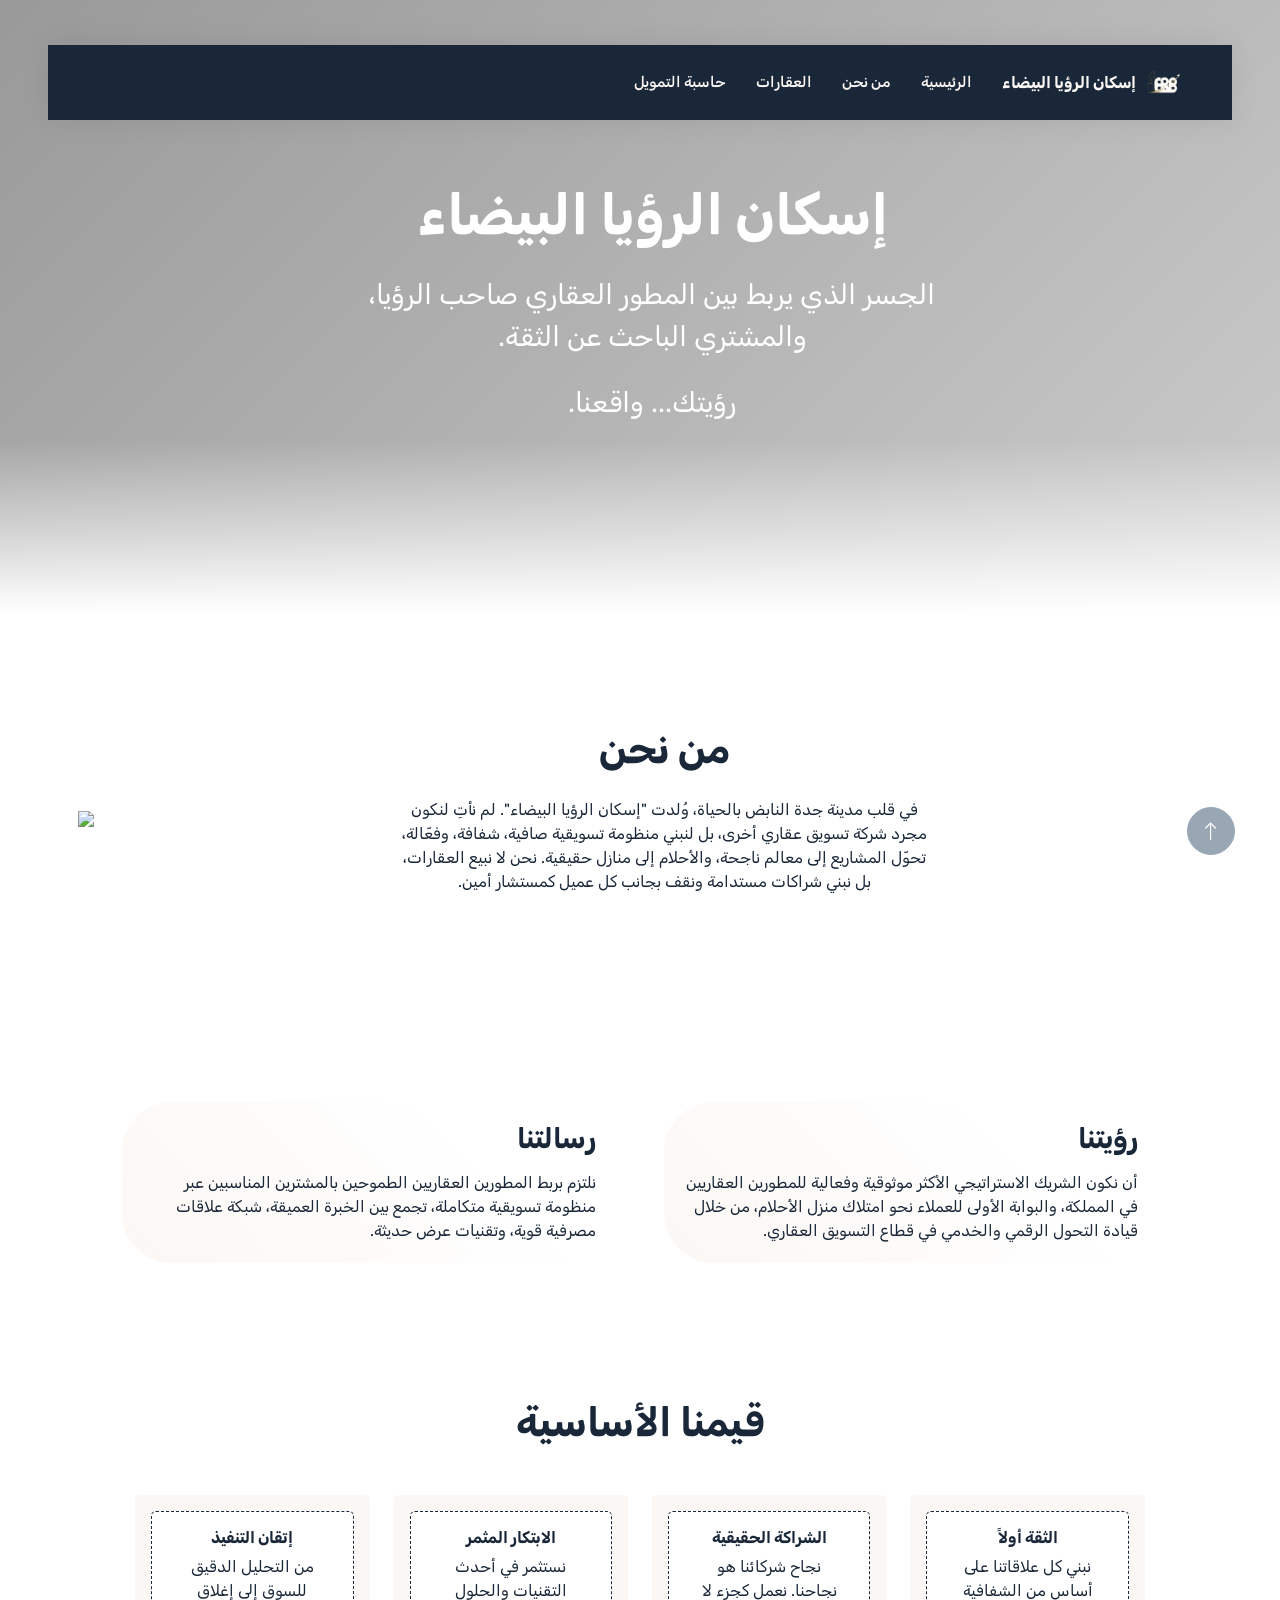
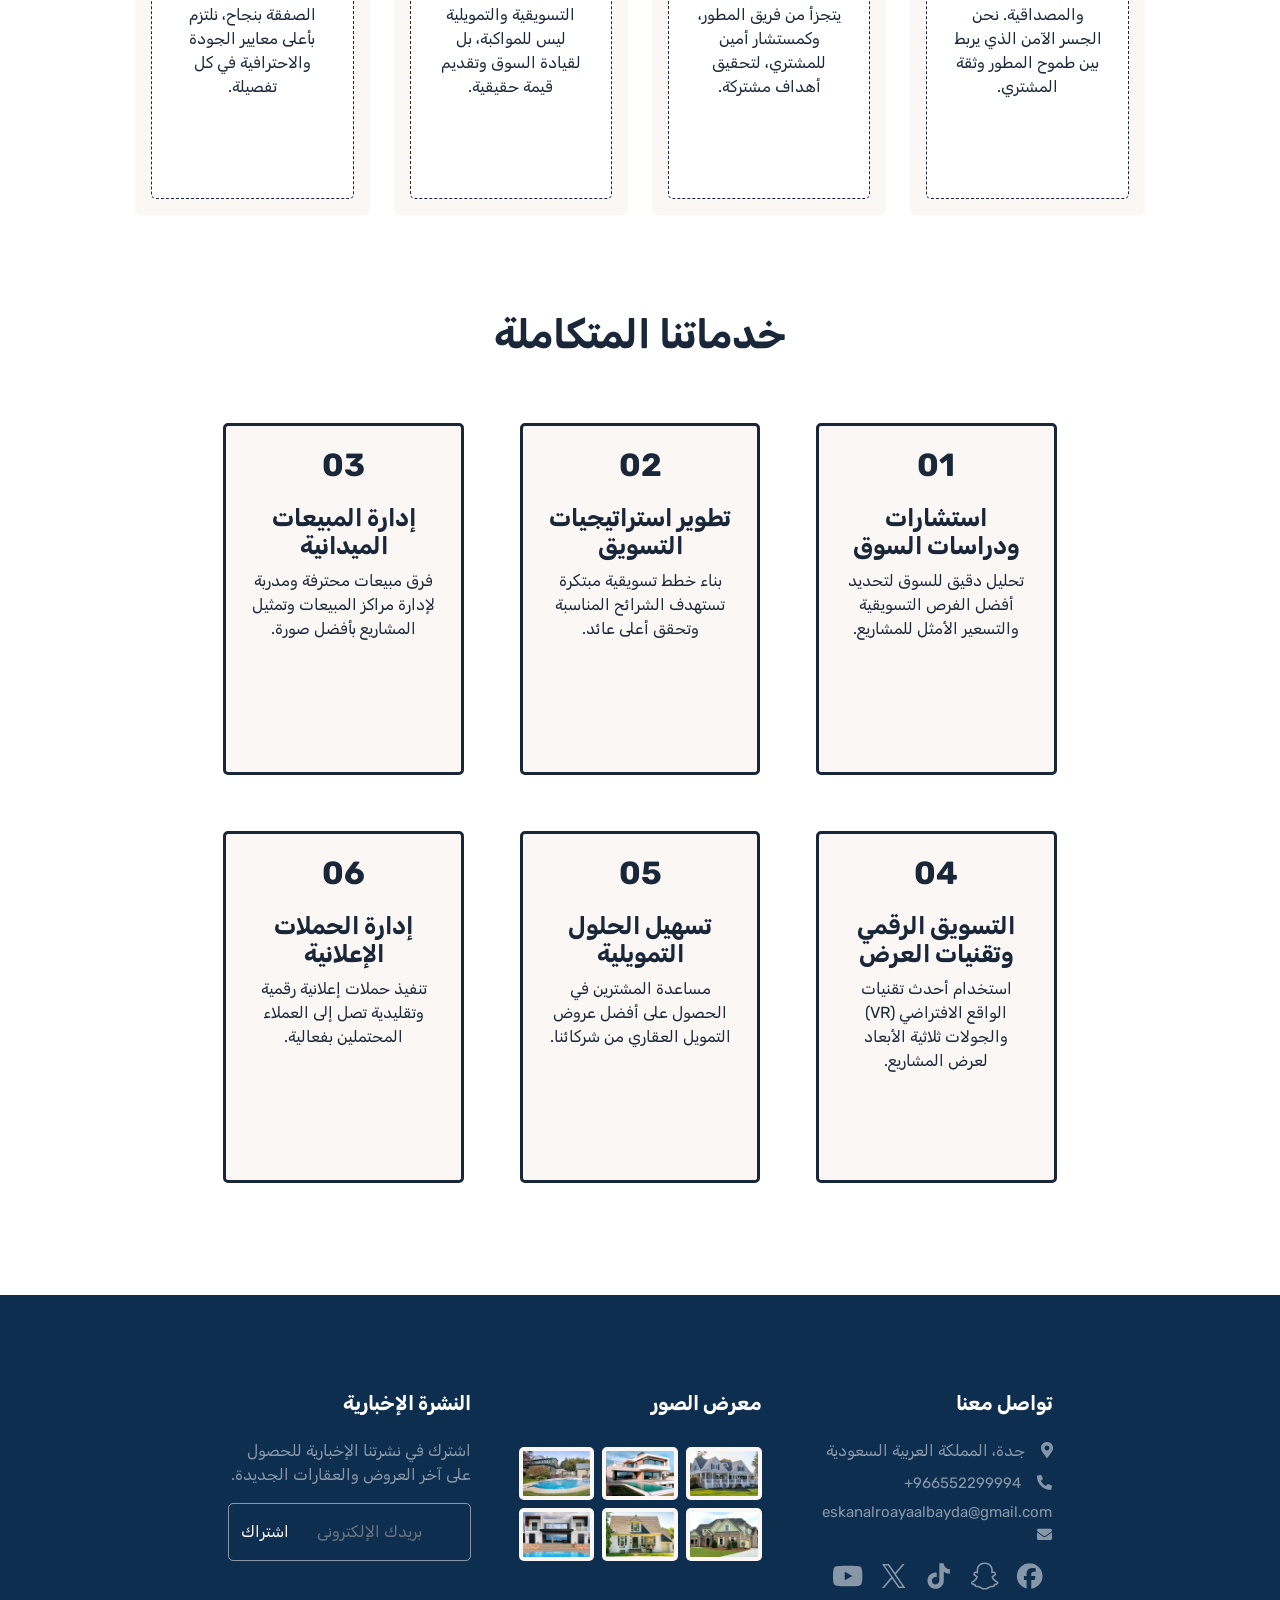
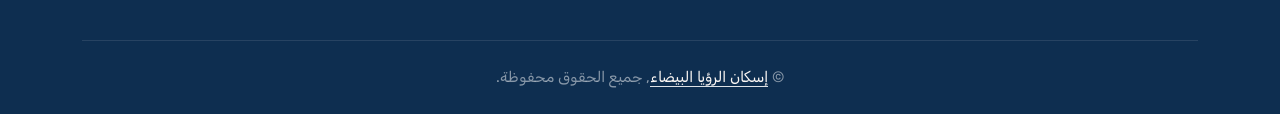
==== commit 40ae8f07: "up" ====
--- a/about.html
+++ b/about.html
@@ -181,35 +181,35 @@
                 <div class="text-center mx-auto mb-5 wow fadeInUp" data-wow-delay="0.1s" style="max-width: 600px;">
                     <h1 class="mb-3" style="color: var(--secondary)">قيمنا الأساسية</h1>
                 </div>
-                <div class="row g-4" style="justify-content: center;">
+                <div class="row g-4" style="justify-content: center;border-radius:25px;">
                     <div class="col-lg-2 col-sm-6 wow fadeInUp" data-wow-delay="0.1s">
                         <div class="cat-item d-block bg-light text-center rounded p-3" href="">
-                            <div class="rounded p-4">
-                                <h3>الثقة أولاً</h3>
+                            <div class="rounded px-4" style="height: 18rem;">
+                                <h6 class="mt-3">الثقة أولاً</h6>
                                 <p>نبني كل علاقاتنا على أساس من الشفافية والمصداقية. نحن الجسر الآمن الذي يربط بين طموح المطور وثقة المشتري.</p>
                             </div>
                         </div>
                     </div>
                     <div class="col-lg-2 col-sm-6 wow fadeInUp" data-wow-delay="0.2s">
                         <div class="cat-item d-block bg-light text-center rounded p-3" href="">
-                            <div class="rounded p-4">
-                                <h3>الشراكة الحقيقية</h3>
+                            <div class="rounded px-4" style="height: 18rem;">
+                                <h6 class="mt-3">الشراكة الحقيقية</h6>
                                 <p>نجاح شركائنا هو نجاحنا. نعمل كجزء لا يتجزأ من فريق المطور، وكمستشار أمين للمشتري، لتحقيق أهداف مشتركة.</p>
                             </div>
                         </div>
                     </div>
                     <div class="col-lg-2 col-sm-6 wow fadeInUp" data-wow-delay="0.3s">
                         <div class="cat-item d-block bg-light text-center rounded p-3" href="">
-                            <div class="rounded p-4">
-                                <h3>الابتكار المثمر</h3>
+                            <div class="rounded px-4" style="height: 18rem;">
+                                <h6 class="mt-3">الابتكار المثمر</h6>
                                 <p>نستثمر في أحدث التقنيات والحلول التسويقية والتمويلية ليس للمواكبة، بل لقيادة السوق وتقديم قيمة حقيقية.</p>
                             </div>
                         </div>
                     </div>
                     <div class="col-lg-2 col-sm-6 wow fadeInUp" data-wow-delay="0.4s">
                         <div class="cat-item d-block bg-light text-center rounded p-3" href="">
-                            <div class="rounded p-4">
-                                <h3>الإتقان في التنفيذ</h3>
+                            <div class="rounded px-4" style="height: 18rem;">
+                                <h6 class="mt-3">إتقان التنفيذ</h6>
                                 <p>من التحليل الدقيق للسوق إلى إغلاق الصفقة بنجاح، نلتزم بأعلى معايير الجودة والاحترافية في كل تفصيلة.</p>
                             </div>
                         </div>
@@ -226,7 +226,7 @@
                 <div class="row g-4" style="justify-content: center;">
                     <div class="col-lg-5 col-sm-6 wow fadeInUp" data-wow-delay="0.2s">
                         <div class="cat-item d-block bg-white text-center rounded p-3" href="">
-                            <div class="service rounded p-4" style="border: solid;">
+                            <div class="service rounded px-4" style="border: solid;height: 22rem;">
                                 <div class="icon">01</div>
                                 <h3>استشارات ودراسات السوق</h3>
                                 <p>تحليل دقيق للسوق لتحديد أفضل الفرص التسويقية والتسعير الأمثل للمشاريع.</p>                       
@@ -235,7 +235,7 @@
                     </div>
                     <div class="col-lg-5 col-sm-6 wow fadeInUp" data-wow-delay="0.2s">
                         <div class="cat-item d-block bg-white text-center rounded p-3" href="">
-                            <div class="service rounded p-4" style="border: solid;">
+                            <div class="service rounded px-4" style="border: solid;height: 22rem;">
                                 <div class="icon">02</div>
                                 <h3>تطوير استراتيجيات التسويق</h3>
                                 <p>بناء خطط تسويقية مبتكرة تستهدف الشرائح المناسبة وتحقق أعلى عائد.</p>                       
@@ -244,7 +244,7 @@
                     </div>
                     <div class="col-lg-5 col-sm-6 wow fadeInUp" data-wow-delay="0.2s">
                         <div class="cat-item d-block bg-white text-center rounded p-3" href="">
-                            <div class="service rounded p-4" style="border: solid;">
+                            <div class="service rounded px-4" style="border: solid;height: 22rem;">
                                 <div class="icon">03</div>
                                 <h3>إدارة المبيعات الميدانية</h3>
                                 <p>فرق مبيعات محترفة ومدربة لإدارة مراكز المبيعات وتمثيل المشاريع بأفضل صورة.</p>
@@ -253,7 +253,7 @@
                     </div>
                     <div class="col-lg-5 col-sm-6 wow fadeInUp" data-wow-delay="0.4s">
                         <div class="cat-item d-block bg-white text-center rounded p-3" href="">
-                            <div class="service rounded p-4" style="border: solid;">
+                            <div class="service rounded px-4" style="border: solid;height: 22rem;">
                                 <div class="icon">04</div>
                                 <h3>التسويق الرقمي وتقنيات العرض</h3>
                                 <p>استخدام أحدث تقنيات الواقع الافتراضي (VR) والجولات ثلاثية الأبعاد لعرض المشاريع.</p>
@@ -262,7 +262,7 @@
                     </div>
                     <div class="col-lg-5 col-sm-6 wow fadeInUp" data-wow-delay="0.4s">
                         <div class="cat-item d-block bg-white text-center rounded p-3" href="">
-                            <div class="service rounded p-4" style="border: solid;">
+                            <div class="service rounded px-4" style="border: solid;height: 22rem;">
                                 <div class="icon">05</div>
                                 <h3>تسهيل الحلول التمويلية</h3>
                                 <p>مساعدة المشترين في الحصول على أفضل عروض التمويل العقاري من شركائنا.</p>
@@ -271,7 +271,7 @@
                     </div>
                     <div class="col-lg-5 col-sm-6 wow fadeInUp" data-wow-delay="0.4s">
                         <div class="cat-item d-block bg-white text-center rounded p-3" href="">
-                            <div class="service rounded p-4" style="border: solid;">
+                            <div class="service rounded px-4" style="border: solid;height: 22rem;">
                                 <div class="icon">06</div>
                                 <h3>إدارة الحملات الإعلانية</h3>
                                 <p>تنفيذ حملات إعلانية رقمية وتقليدية تصل إلى العملاء المحتملين بفعالية.</p>
--- a/css/style.css
+++ b/css/style.css
@@ -272,10 +272,20 @@
     font-size: 1.5rem;
 }
 
+.cat-item .value1{
+    padding-left: 1.5rem;
+    padding-right: 1.5rem;
+}
+
+.cat-item .value4{
+    padding-left: 1.5rem;
+    padding-right: 1.5rem;
+    
+}
+
 .cat-item .icon {
   font-size: 32px;
   color: var(--color-accent);
-  margin-left: 20px;
   font-weight: bold;
   border: none;
 }
@@ -289,9 +299,9 @@
     transition: .5s;
 }
 
-.cat-item:hover div * {
+/* .cat-item:hover div * {
     color: #FFFFFF !important;
-}
+} */
 
 
 /*** Property List ***/
@@ -499,13 +509,11 @@
   bottom: 30px;
   left: 30px;
   width: 4rem;
-  height: 70px;
-  border-radius: 50%;
-  display: flex;
+  height: 4rem;
+  /* display: flex;
   align-items: center;
   justify-content: center;
-  font-size: 2rem;
-  cursor: pointer;
+  cursor: pointer; */
   z-index: 999;
   transition: all 0.3s ease;
 }
